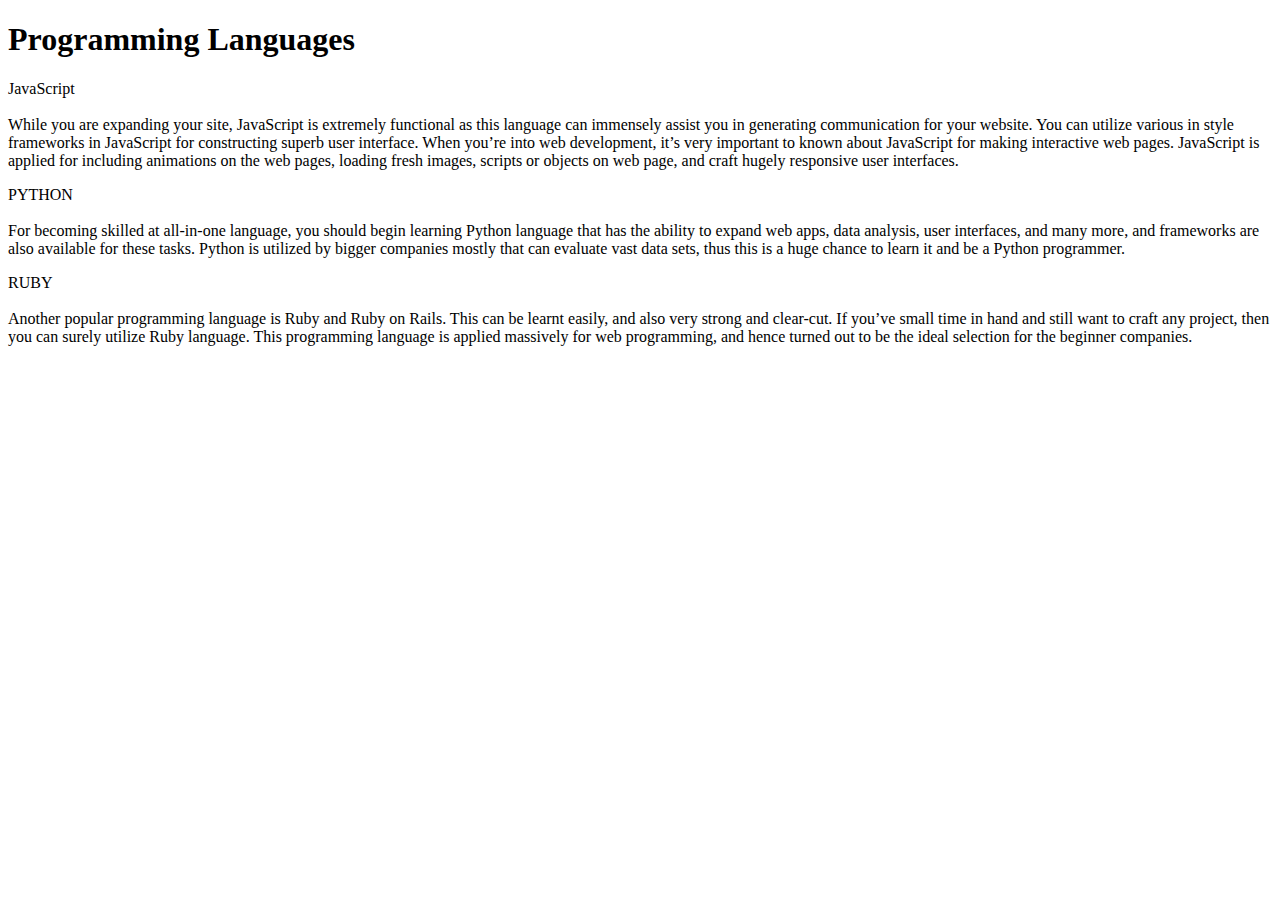
==== module_2/index.html @ 063dd284 "module 2 final version" ====
<!DOCTYPE html>
<html>
<head>
	<meta charset="utf-8">
	<title>Module 2 assignment</title>
	<link rel="stylesheet" type="text/css" href="css/module_2.css">
</head>
<body>
	<h1>Programming Languages</h1>
	<div>
		<p id="JS_para"><span>JavaScript</span> <br><br> While you are expanding your site, JavaScript is extremely functional as this language can immensely assist you in generating communication for your website. You can utilize various in style frameworks in JavaScript for constructing superb user interface. When you’re into web development, it’s very important to known about JavaScript for making interactive web pages. JavaScript is applied for including animations on the web pages, loading fresh images, scripts or objects on web page, and craft hugely responsive user interfaces.</p>
		<p id="python_para"><span>PYTHON</span> <br><br> For becoming skilled at all-in-one language, you should begin learning Python language that has the ability to expand web apps, data analysis, user interfaces, and many more, and frameworks are also available for these tasks. Python is utilized by bigger companies mostly that can evaluate vast data sets, thus this is a huge chance to learn it and be a Python programmer.</p>
		<p id="ruby_para"><span>RUBY</span> <br><br> Another popular programming language is Ruby and Ruby on Rails. This can be learnt easily, and also very strong and clear-cut. If you’ve small time in hand and still want to craft any project, then you can surely utilize Ruby language. This programming language is applied massively for web programming, and hence turned out to be the ideal selection for the beginner companies.</p>
	</div>
</body>
</html>
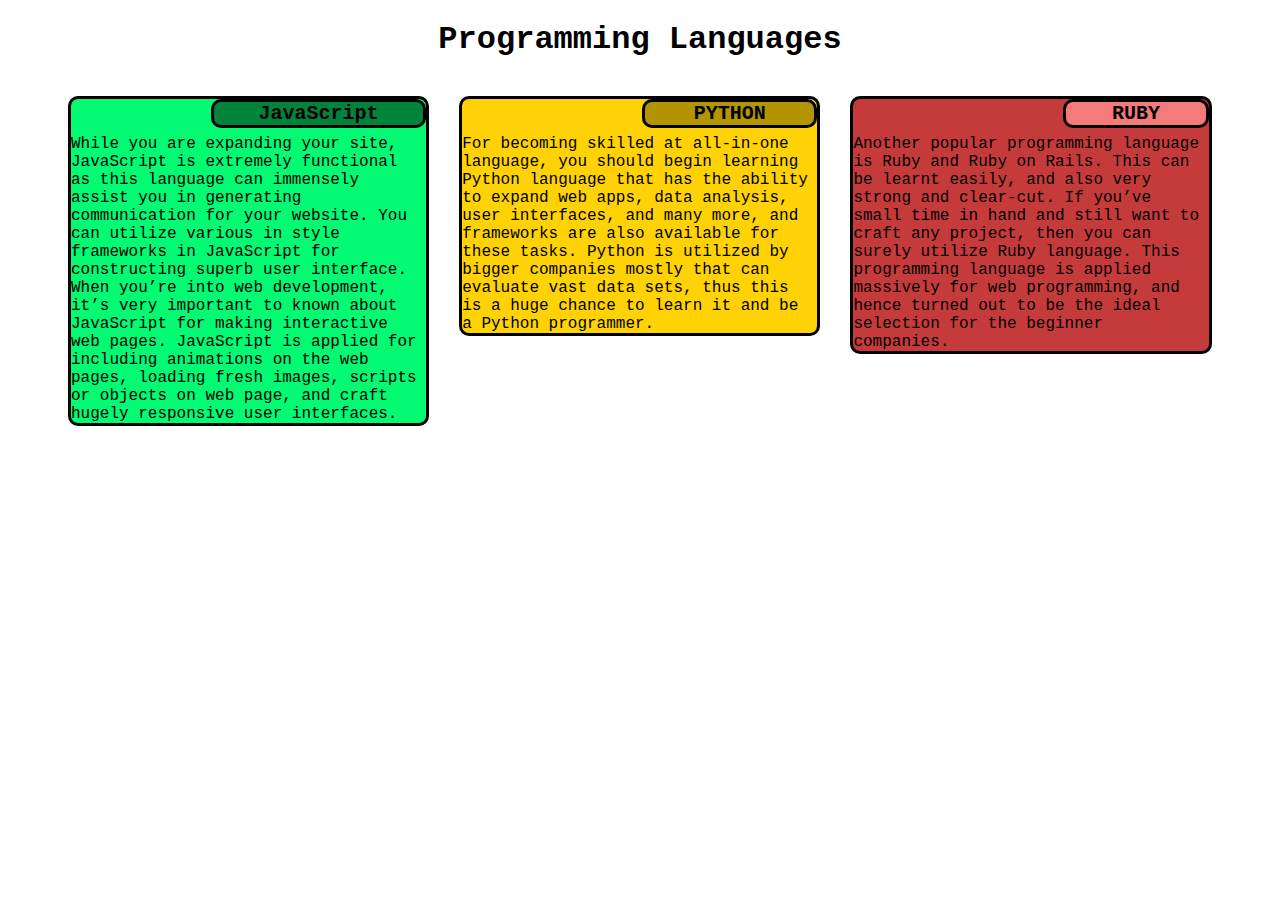
==== commit 3fd25d5d: "index.html updated" ====
--- a/module_2/index.html
+++ b/module_2/index.html
@@ -2,6 +2,7 @@
 <html>
 <head>
 	<meta charset="utf-8">
+	<meta name="viewport" content="width=device-width, initial-scale=1">
 	<title>Module 2 assignment</title>
 	<link rel="stylesheet" type="text/css" href="css/module_2.css">
 </head>
--- a/module_2/css/module_2.css
+++ b/module_2/css/module_2.css
@@ -0,0 +1,169 @@
+/********* Base Styles *********/
+
+* {
+	box-sizing: border-box;
+	font-family: "Courier New", Courier, monospace;
+}
+
+h1 {
+	text-align: center;
+}
+
+p {
+	border: 3px solid black;
+	border-radius: 10px;
+	position: relative;
+}
+
+span {
+	font-weight: bold;
+	font-size: 125%;
+	border: 3px solid black;
+	border-radius: 10px;
+	text-align: center;
+}
+
+#JS_para{
+	background-color: #03FA73;
+}
+
+#JS_para span {
+	background-color: #02833C;
+}
+
+#python_para {
+	background-color: #FFD206;
+}
+
+#python_para span {
+	background-color: #B49400;
+}
+
+#ruby_para {
+	background-color: #C53B3B;
+}
+
+#ruby_para span {
+	background-color: #F57A7A;
+}
+
+section {
+	clear: left;
+}
+
+/********* Desktop *********/
+@media (min-width: 992px) {
+	
+	div {
+		padding-left: 60px;
+	}
+
+	p {
+		float: left;
+	}
+
+	#JS_para{
+		width: 30%;
+		margin-right: 30px;
+	}
+
+	#JS_para span {
+		position: absolute;
+		left: 140px;
+		right: 0px;
+	}
+
+	#python_para{
+		width: 30%;
+		margin-right: 30px;
+	}
+
+	#python_para span{
+		position: absolute;
+		left: 180px;
+		right: 0px;
+	}
+
+	#ruby_para {
+		width: 30%
+	}
+
+	#ruby_para span {
+		position: absolute;
+		left: 210px;
+		right: 0px;
+	}
+}
+
+/********* Tablet *********/
+@media (min-width: 768px) and (max-width: 991px) {
+	
+	div {
+		padding-left: 60px;
+	}
+
+	p {
+		float: left;
+	}
+
+	#JS_para{
+		width: 45%;
+		margin-right: 30px;
+	}
+
+	#JS_para span {
+		position: absolute;
+		left: 180px;
+		right: 0px;
+	}
+
+	#python_para{
+		width: 45%;
+	}
+
+	#python_para span {
+		position: absolute;
+		left: 220px;
+		right: 0px;
+	}
+
+	#ruby_para {
+		width: 95%;
+		margin-top: 10px;
+	}	
+
+	#ruby_para span {
+		position: absolute;
+		left: 580px;
+		right: 0px;
+	}
+}
+
+/********* Mobile *********/
+@media (max-width: 767px) {
+	
+	p {
+		margin-left: 60px;
+		margin-right: 60px;
+		margin-bottom: 30px;
+	}
+
+	#JS_para span {
+		position: absolute;
+		left: 130px;
+		right: 0px;
+	}
+
+	#python_para span {
+		position: absolute;
+		left: 180px;
+		right: 0px;
+	}
+
+	#ruby_para span {
+		position: absolute;
+		left: 200px;
+		right: 0px;
+	}
+
+}